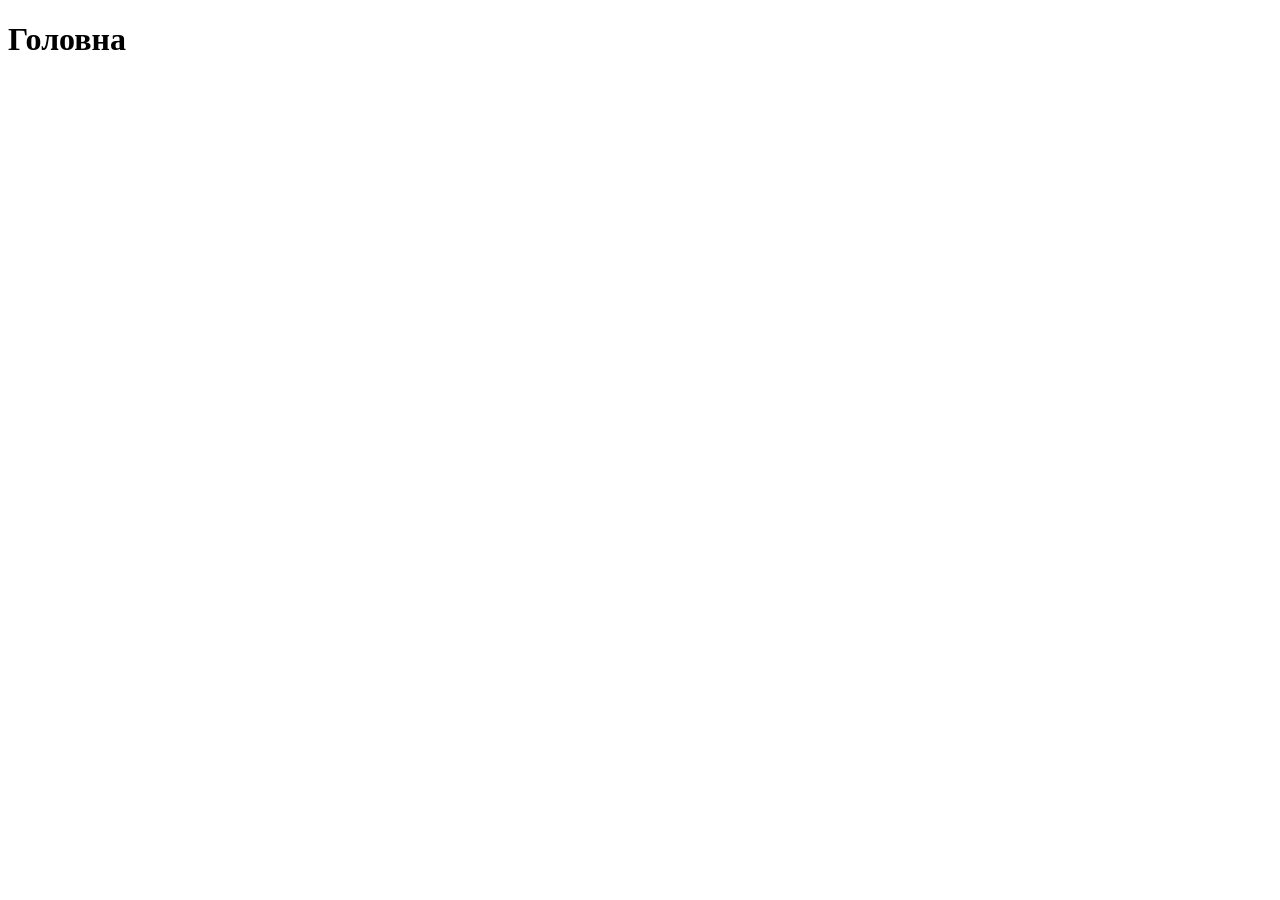
==== index.html @ 2e480514 "pribirayu angl" ====
<!DOCTYPE HTML>
<html lang = "uk">
	<head>
		<meta charset = "UTF-8">
		<meta name = "author" content = "Тодеуш Владислав">
		<title>Взяття на проході</title>
	</head>
	<body>
		<h1>Головна</h1>
	</body>
</html>
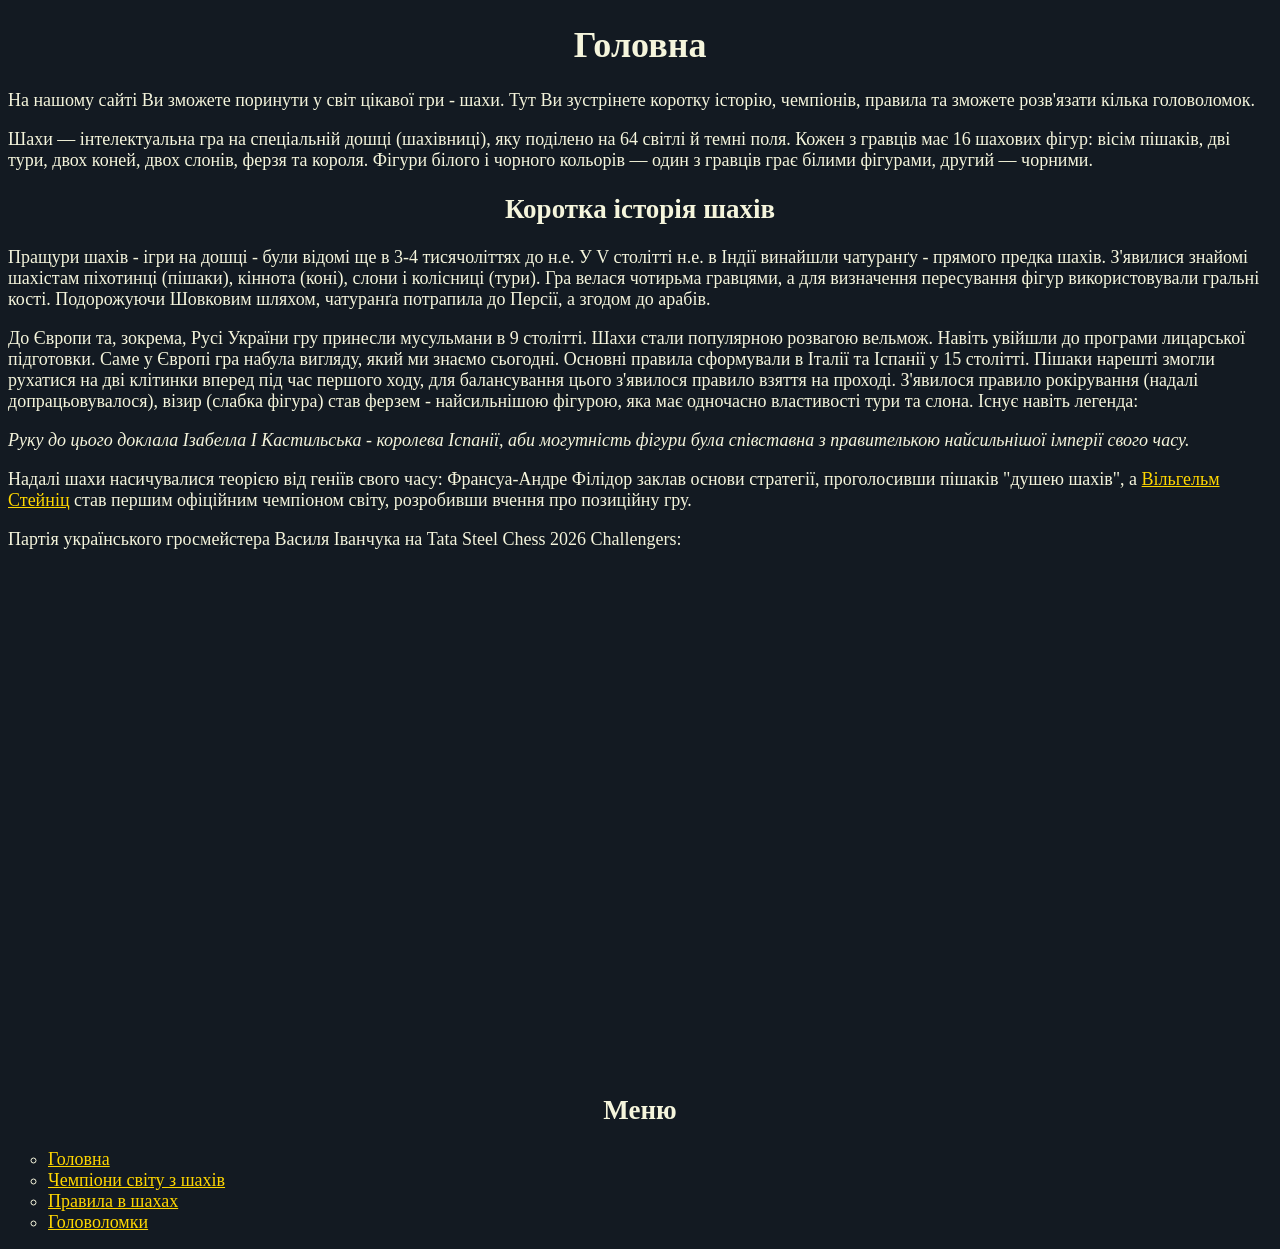
==== commit 3f338ba3: "second lab" ====
--- a/index.html
+++ b/index.html
@@ -3,9 +3,41 @@
 	<head>
 		<meta charset = "UTF-8">
 		<meta name = "author" content = "Тодеуш Владислав">
-		<title>Взяття на проході</title>
+		<title>Взяття на проході - головна</title>
 	</head>
-	<body>
-		<h1>Головна</h1>
+	<body link="#FFD700" vlink="#C0C0C0" alink="#FFFFFF" bgcolor="#131A22" ><font color = "#F5F5DC" face=Georgia size = "4">
+		<h1 align = "center">Головна</h1>
+			<p>На нашому сайті Ви зможете поринути у світ цікавої гри - шахи. 
+			Тут Ви зустрінете коротку історію, чемпіонів, правила та зможете розв'язати кілька головоломок.</p>
+			<p>Шахи —  інтелектуальна гра на спеціальній дошці (шахівниці), яку поділено на 64 світлі й темні поля. 
+			Кожен з гравців має 16 шахових фігур: вісім пішаків, дві тури, двох коней, двох слонів, ферзя та короля. 
+			Фігури білого і чорного кольорів — один з гравців грає білими фігурами, другий — чорними.</p>
+			<h2 align = "center">Коротка історія шахів</h2>
+				<p>Пращури шахів - ігри на дошці - були відомі ще в 3-4 тисячоліттях до н.е.
+				У V столітті н.е. в Індії винайшли чатуранґу - прямого предка шахів. З'явилися знайомі шахістам піхотинці (пішаки), кіннота (коні), 
+				слони і колісниці (тури). Гра велася чотирьма гравцями, а для визначення пересування фігур використовували гральні кості. 
+				Подорожуючи Шовковим шляхом, чатуранґа потрапила до Персії, а згодом до арабів.</p>
+				<p>До Європи та, зокрема, Русі України гру принесли мусульмани в 9 столітті. Шахи стали популярною розвагою вельмож. 
+				Навіть увійшли до програми лицарської підготовки. Саме у Європі гра набула вигляду, який ми знаємо сьогодні. 
+				Основні правила сформували в Італії та Іспанії у 15 столітті. 
+				Пішаки нарешті змогли рухатися на дві клітинки вперед під час першого ходу, для балансування цього з'явилося правило взяття на проході.
+				З'явилося правило рокірування (надалі допрацьовувалося), 
+				візир (слабка фігура) став ферзем - найсильнішою фігурою, яка має одночасно властивості тури та слона. 
+				Існує навіть легенда: </p><p><i>Руку до цього доклала Ізабелла І Кастильська - королева Іспанії, 
+				аби могутність фігури була співставна з правителькою найсильнішої імперії свого часу.</i></p>
+				<p>Надалі шахи насичувалися теорією від геніїв свого часу: Франсуа-Андре Філідор заклав основи стратегії, проголосивши пішаків "душею шахів", 
+				а <a href=chess_champions.html#steinitz>Вільгельм Стейніц</a> став першим офіційним чемпіоном світу, розробивши вчення про позиційну гру.</p>
+			<p>
+					Партія українського гросмейстера Василя Іванчука на Tata Steel Chess 2026 Challengers:
+			</p>
+			<iframe src="https://lichess.org/embed/broadcast/tata-steel-chess-2026--challengers/round-13/jJs1KFbZ/ITAreLho" 
+			width = "850" height="500" frameborder="0"></iframe>
+			<h2 align = "center">Меню</h2>
+				<ul type="circle">
+					<li><a href = "index.html">Головна</a></li>
+					<li><a href = "chess_champions.html">Чемпіони світу з шахів</a></li>
+					<li><a href = "chess_rules.html">Правила в шахах</a></li>
+					<li><a href = "chess_tactics.html">Головоломки</a></li></font>
+				</ul>
 	</body>
 </html>
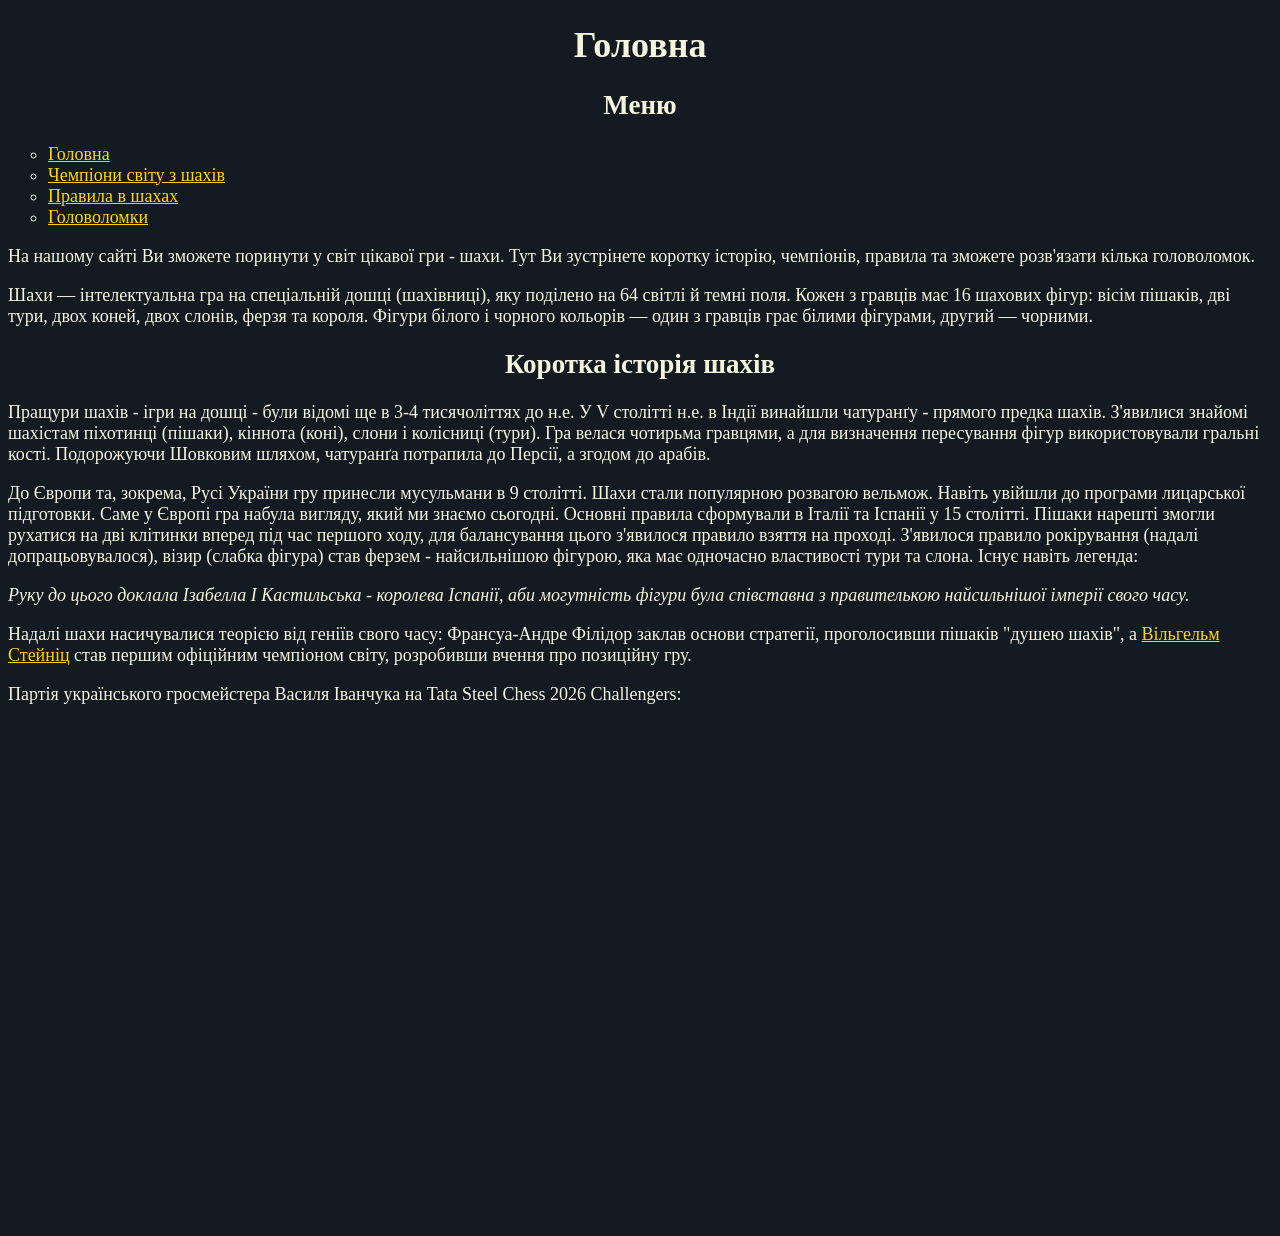
==== commit 5f7660a4: "second lab_1" ====
--- a/index.html
+++ b/index.html
@@ -7,6 +7,13 @@
 	</head>
 	<body link="#FFD700" vlink="#C0C0C0" alink="#FFFFFF" bgcolor="#131A22" ><font color = "#F5F5DC" face=Georgia size = "4">
 		<h1 align = "center">Головна</h1>
+		<h2 align = "center">Меню</h2>
+				<ul type="circle">
+					<li><a href = "index.html">Головна</a></li>
+					<li><a href = "chess_champions.html">Чемпіони світу з шахів</a></li>
+					<li><a href = "chess_rules.html">Правила в шахах</a></li>
+					<li><a href = "chess_tactics.html">Головоломки</a></li>
+				</ul>
 			<p>На нашому сайті Ви зможете поринути у світ цікавої гри - шахи. 
 			Тут Ви зустрінете коротку історію, чемпіонів, правила та зможете розв'язати кілька головоломок.</p>
 			<p>Шахи —  інтелектуальна гра на спеціальній дошці (шахівниці), яку поділено на 64 світлі й темні поля. 
@@ -32,12 +39,6 @@
 			</p>
 			<iframe src="https://lichess.org/embed/broadcast/tata-steel-chess-2026--challengers/round-13/jJs1KFbZ/ITAreLho" 
 			width = "850" height="500" frameborder="0"></iframe>
-			<h2 align = "center">Меню</h2>
-				<ul type="circle">
-					<li><a href = "index.html">Головна</a></li>
-					<li><a href = "chess_champions.html">Чемпіони світу з шахів</a></li>
-					<li><a href = "chess_rules.html">Правила в шахах</a></li>
-					<li><a href = "chess_tactics.html">Головоломки</a></li></font>
-				</ul>
+			</font>
 	</body>
 </html>
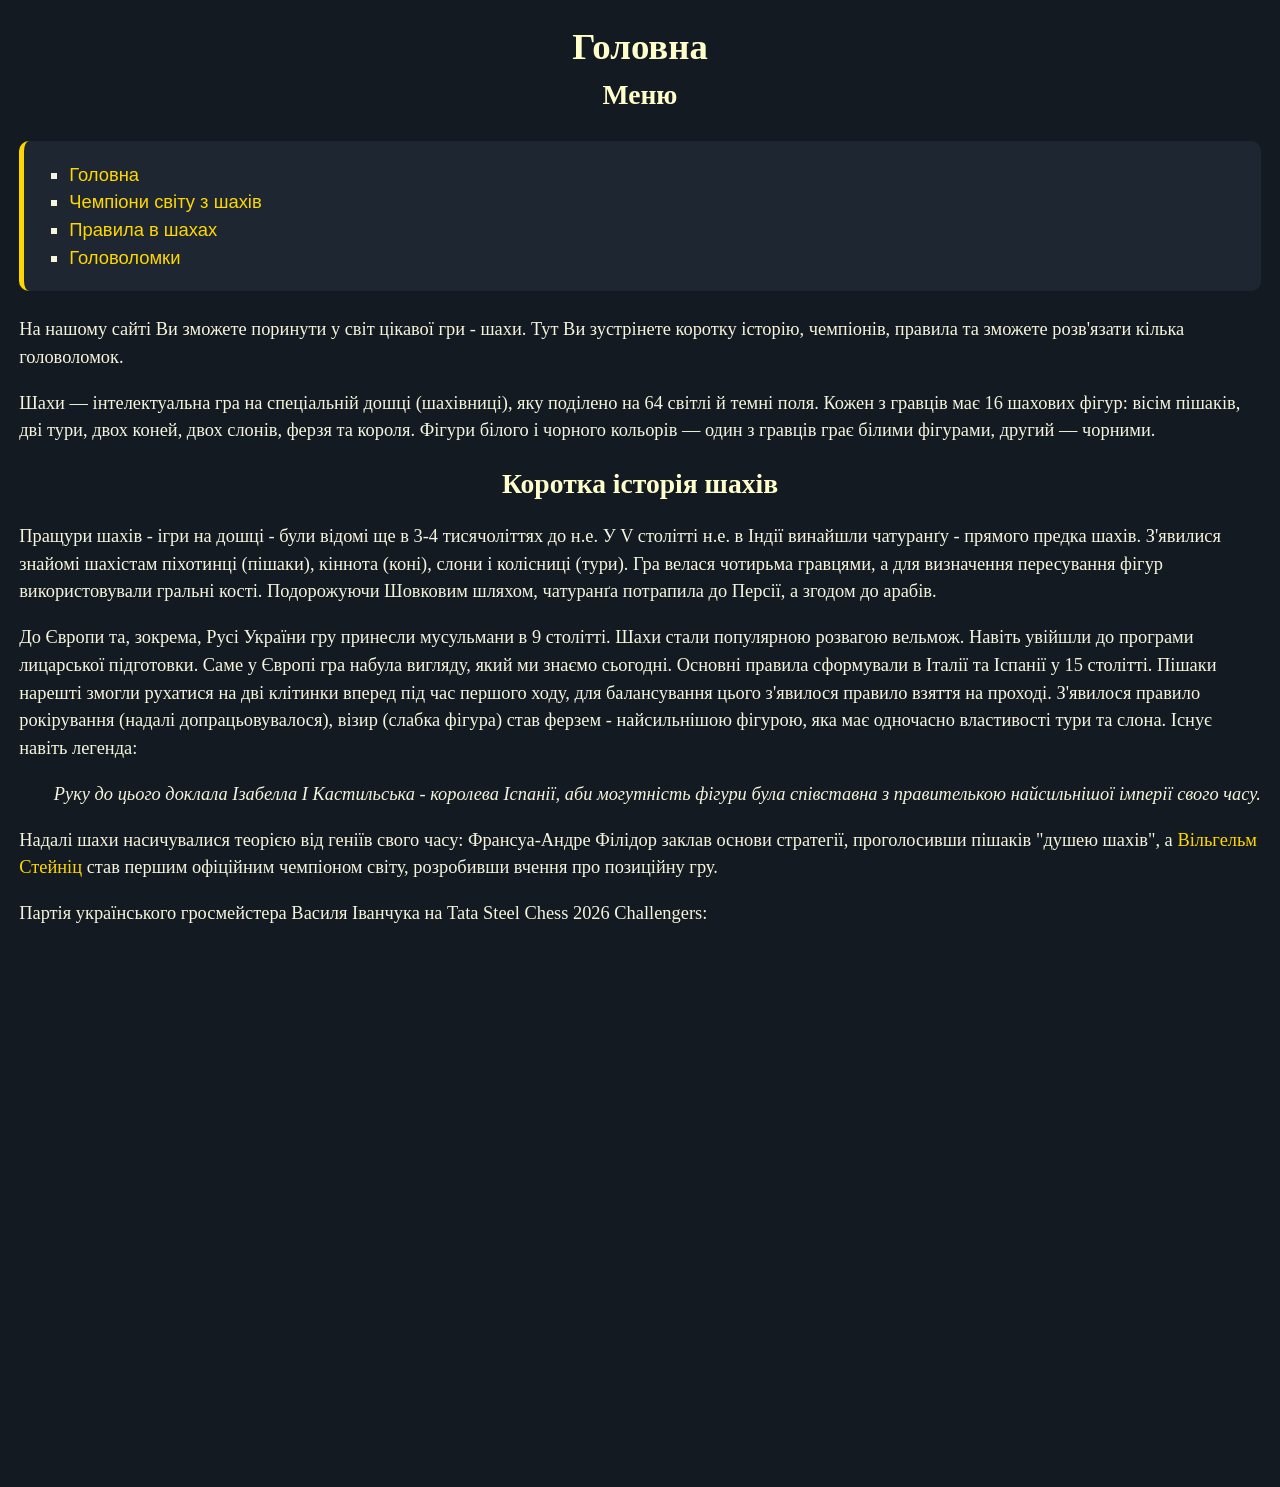
==== commit 09c77a98: "3 lab" ====
--- a/index.html
+++ b/index.html
@@ -4,10 +4,11 @@
 		<meta charset = "UTF-8">
 		<meta name = "author" content = "Тодеуш Владислав">
 		<title>Взяття на проході - головна</title>
+		<link rel = "stylesheet" type = "text/css" href = "style.css">
 	</head>
-	<body link="#FFD700" vlink="#C0C0C0" alink="#FFFFFF" bgcolor="#131A22" ><font color = "#F5F5DC" face=Georgia size = "4">
-		<h1 align = "center">Головна</h1>
-		<h2 align = "center">Меню</h2>
+	<body>
+		<h1>Головна</h1>
+		<h2>Меню</h2>
 				<ul type="circle">
 					<li><a href = "index.html">Головна</a></li>
 					<li><a href = "chess_champions.html">Чемпіони світу з шахів</a></li>
@@ -19,7 +20,7 @@
 			<p>Шахи —  інтелектуальна гра на спеціальній дошці (шахівниці), яку поділено на 64 світлі й темні поля. 
 			Кожен з гравців має 16 шахових фігур: вісім пішаків, дві тури, двох коней, двох слонів, ферзя та короля. 
 			Фігури білого і чорного кольорів — один з гравців грає білими фігурами, другий — чорними.</p>
-			<h2 align = "center">Коротка історія шахів</h2>
+			<h2>Коротка історія шахів</h2>
 				<p>Пращури шахів - ігри на дошці - були відомі ще в 3-4 тисячоліттях до н.е.
 				У V столітті н.е. в Індії винайшли чатуранґу - прямого предка шахів. З'явилися знайомі шахістам піхотинці (пішаки), кіннота (коні), 
 				слони і колісниці (тури). Гра велася чотирьма гравцями, а для визначення пересування фігур використовували гральні кості. 
@@ -30,15 +31,14 @@
 				Пішаки нарешті змогли рухатися на дві клітинки вперед під час першого ходу, для балансування цього з'явилося правило взяття на проході.
 				З'явилося правило рокірування (надалі допрацьовувалося), 
 				візир (слабка фігура) став ферзем - найсильнішою фігурою, яка має одночасно властивості тури та слона. 
-				Існує навіть легенда: </p><p><i>Руку до цього доклала Ізабелла І Кастильська - королева Іспанії, 
-				аби могутність фігури була співставна з правителькою найсильнішої імперії свого часу.</i></p>
+				Існує навіть легенда: </p>
+				<p id="quote">Руку до цього доклала Ізабелла І Кастильська - королева Іспанії, 
+				аби могутність фігури була співставна з правителькою найсильнішої імперії свого часу.</p>
 				<p>Надалі шахи насичувалися теорією від геніїв свого часу: Франсуа-Андре Філідор заклав основи стратегії, проголосивши пішаків "душею шахів", 
 				а <a href=chess_champions.html#steinitz>Вільгельм Стейніц</a> став першим офіційним чемпіоном світу, розробивши вчення про позиційну гру.</p>
 			<p>
 					Партія українського гросмейстера Василя Іванчука на Tata Steel Chess 2026 Challengers:
 			</p>
-			<iframe src="https://lichess.org/embed/broadcast/tata-steel-chess-2026--challengers/round-13/jJs1KFbZ/ITAreLho" 
-			width = "850" height="500" frameborder="0"></iframe>
-			</font>
+			<iframe id="broadcast" src="https://lichess.org/embed/broadcast/tata-steel-chess-2026--challengers/round-13/jJs1KFbZ/ITAreLho"></iframe>
 	</body>
 </html>
--- a/style.css
+++ b/style.css
@@ -0,0 +1,40 @@
+body {background-color: #131A22; font-size: 1.15rem; color: #F5F5DC; font-family: Georgia; line-height: 1.5; padding: 1.2rem; margin: 0}
+h1, h2, caption{font-size: 200%; color: #FFC; font-family: serif; margin:0; text-align: center;}
+h2{font-size: 150%;}
+a {
+    text-decoration: none;
+}
+a:link { color: #FFD700; }
+a:visited { color: #C0C0C0 !important;}
+a:hover { color: #FFFFFF; }
+#quote { font-style: italic; text-align:right;}
+#broadcast {border: 0; width: 850px; height: 500px; display: block; margin: 20px auto;}
+img {display: block; margin: auto; max-width: 400px; width: 100%; height: auto; border: 0;}
+.diagram-name {text-align: center; font-family: serif; font-style: italic;}
+.diagram-explanation {text-align: center;}
+
+table {
+    width: 100%; border-collapse: collapse; margin:0 auto; background-color: #1a222c;
+	font-family: Verdana; font-size: 0.95rem; text-align: center; border: 3px solid #4b5563;	
+}
+caption {font-size: 180%; font-weight: bold;}
+th {
+    background-color: #334155; color: #FFC; border: 1px solid #4b5563;
+	text-transform: uppercase; padding: 12px;
+}
+
+td {color: #F5F5DC; border: 1px solid #4b5563; padding: 10px; vertical-align: middle;}
+.table-picture {max-width: 150px; width: 100%}
+#small-table {width: 100%; max-width: 400px;}
+#embedded-table {width: 100%; border: 0; margin: 0;}
+#embedded-cell {padding: 0;}
+
+ul, ol, dl {
+    font-family: sans-serif; color: #F5F5DC; background-color: #1e2731;
+    margin: 25px 0; padding: 20px 45px;
+    border-left: 5px solid #FFD700; border-radius: 10px;
+}
+ul { list-style-type: square; }
+ol { list-style-type: lower-alpha; }
+dt { font-family: Georgia; font-weight: bold; color: #FFD700;}
+dd { font-style: italic; padding: 5px 0; border-bottom: 1px solid #4b5563;}
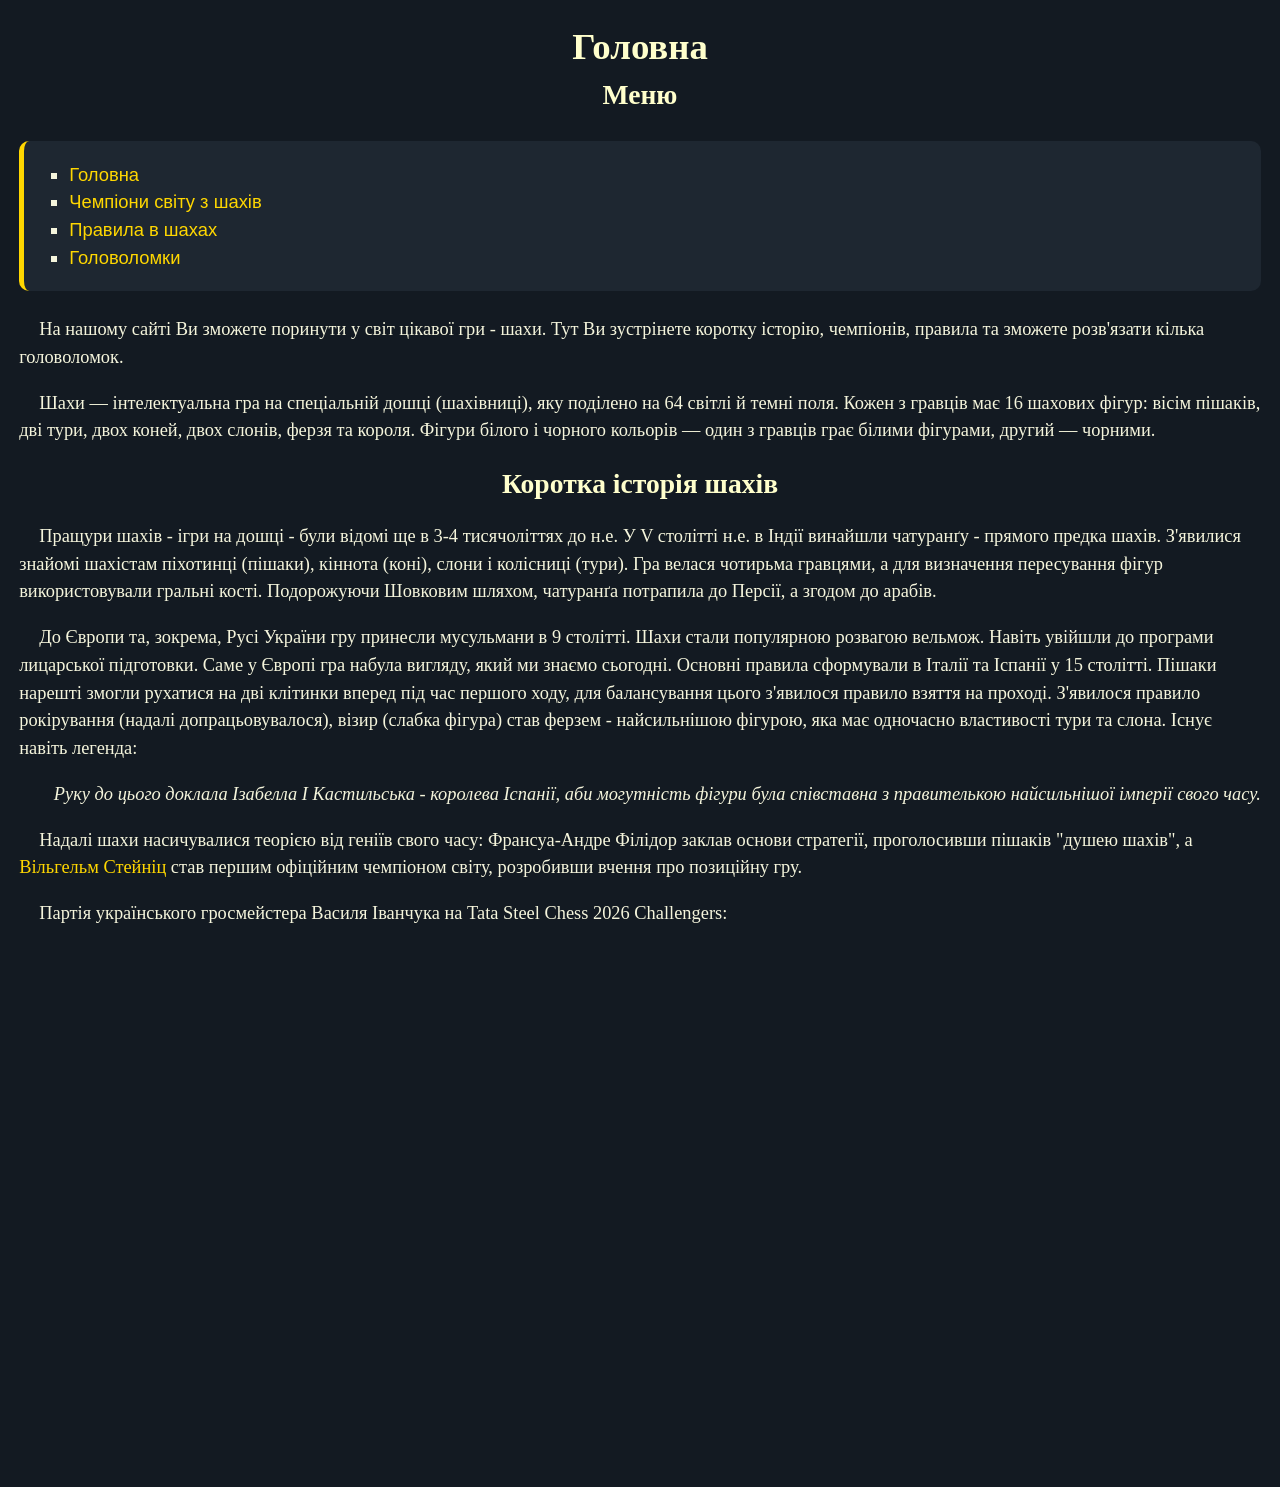
==== commit a4cf8d05: "after 3 lab" ====
--- a/index.html
+++ b/index.html
@@ -9,7 +9,7 @@
 	<body>
 		<h1>Головна</h1>
 		<h2>Меню</h2>
-				<ul type="circle">
+				<ul>
 					<li><a href = "index.html">Головна</a></li>
 					<li><a href = "chess_champions.html">Чемпіони світу з шахів</a></li>
 					<li><a href = "chess_rules.html">Правила в шахах</a></li>
--- a/style.css
+++ b/style.css
@@ -5,13 +5,14 @@
     text-decoration: none;
 }
 a:link { color: #FFD700; }
-a:visited { color: #C0C0C0 !important;}
+a:visited { color: #C0C0C0;}
 a:hover { color: #FFFFFF; }
 #quote { font-style: italic; text-align:right;}
 #broadcast {border: 0; width: 850px; height: 500px; display: block; margin: 20px auto;}
 img {display: block; margin: auto; max-width: 400px; width: 100%; height: auto; border: 0;}
-.diagram-name {text-align: center; font-family: serif; font-style: italic;}
+.diagram-name {text-align: center; font-family: serif; font-style: italic; padding-bottom: 2rem;}
 .diagram-explanation {text-align: center;}
+p {text-indent: 20px;}
 
 table {
     width: 100%; border-collapse: collapse; margin:0 auto; background-color: #1a222c;
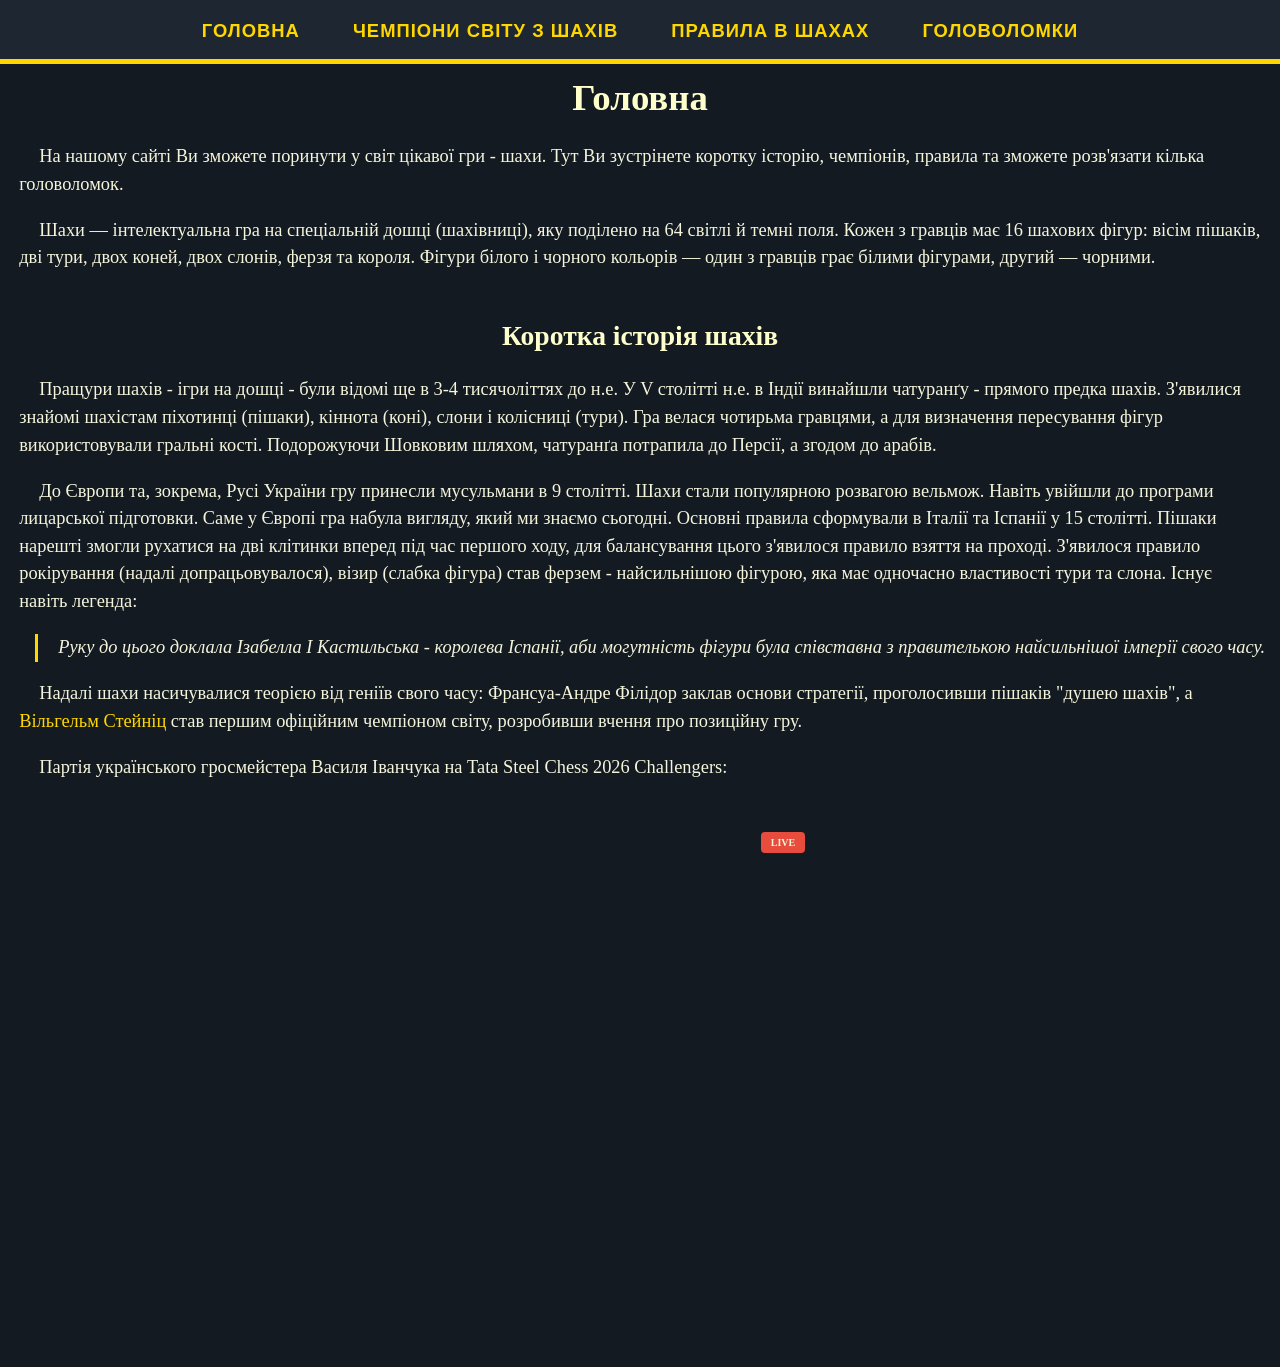
==== commit ba5f1b99: "5lab" ====
--- a/index.html
+++ b/index.html
@@ -8,13 +8,12 @@
 	</head>
 	<body>
 		<h1>Головна</h1>
-		<h2>Меню</h2>
-				<ul>
-					<li><a href = "index.html">Головна</a></li>
-					<li><a href = "chess_champions.html">Чемпіони світу з шахів</a></li>
-					<li><a href = "chess_rules.html">Правила в шахах</a></li>
-					<li><a href = "chess_tactics.html">Головоломки</a></li>
-				</ul>
+			<ul class="nav">
+				<li><a href = "index.html">Головна</a></li>
+				<li><a href = "chess_champions.html">Чемпіони світу з шахів</a></li>
+				<li><a href = "chess_rules.html">Правила в шахах</a></li>
+				<li><a href = "chess_tactics.html">Головоломки</a></li>
+			</ul>
 			<p>На нашому сайті Ви зможете поринути у світ цікавої гри - шахи. 
 			Тут Ви зустрінете коротку історію, чемпіонів, правила та зможете розв'язати кілька головоломок.</p>
 			<p>Шахи —  інтелектуальна гра на спеціальній дошці (шахівниці), яку поділено на 64 світлі й темні поля. 
@@ -39,6 +38,9 @@
 			<p>
 					Партія українського гросмейстера Василя Іванчука на Tata Steel Chess 2026 Challengers:
 			</p>
-			<iframe id="broadcast" src="https://lichess.org/embed/broadcast/tata-steel-chess-2026--challengers/round-13/jJs1KFbZ/ITAreLho"></iframe>
+			<div class="video-wrapper">
+				<span class="live-indicator">LIVE</span>
+				<iframe id="broadcast" src="https://lichess.org/embed/broadcast/tata-steel-chess-2026--challengers/round-13/jJs1KFbZ/ITAreLho"></iframe>
+			</div>
 	</body>
 </html>
--- a/style.css
+++ b/style.css
@@ -1,41 +1,176 @@
-body {background-color: #131A22; font-size: 1.15rem; color: #F5F5DC; font-family: Georgia; line-height: 1.5; padding: 1.2rem; margin: 0}
-h1, h2, caption{font-size: 200%; color: #FFC; font-family: serif; margin:0; text-align: center;}
-h2{font-size: 150%;}
-a {
-    text-decoration: none;
+body {
+    background-color: #131A22;
+    font-family: Georgia, serif;
+    font-size: 1.15rem;
+    color: #F5F5DC;
+    line-height: 1.5;
+    padding: 1.2rem;
+    margin: 0;
+	padding-top: 3rem;
 }
-a:link { color: #FFD700; }
-a:visited { color: #C0C0C0;}
-a:hover { color: #FFFFFF; }
-#quote { font-style: italic; text-align:right;}
-#broadcast {border: 0; width: 850px; height: 500px; display: block; margin: 20px auto;}
-img {display: block; margin: auto; max-width: 400px; width: 100%; height: auto; border: 0;}
-.diagram-name {text-align: center; font-family: serif; font-style: italic; padding-bottom: 2rem;}
-.diagram-explanation {text-align: center;}
-p {text-indent: 20px;}
+
+img {
+    display: block;
+    margin: 0;
+    max-width: 400px;
+    width: 100%;
+    height: auto;
+}
+
+p {
+    text-indent: 20px;
+}
+
+#broadcast {
+    display: block;
+    width: 850px;
+    height: 500px;
+    margin: 20px auto;
+    border: 0;
+}
+
+
+h1, h2, caption {
+    font-family: serif;
+    color: #FFC;
+    text-align: center;
+    line-height: 1;
+    margin: 0;
+    padding-top: 2rem;
+    padding-bottom: 0.5rem;
+}
+
+h1 { font-size: 200%; }
+h2 { font-size: 150%; }
+
+#quote {font-style: italic; position: relative; left: 1rem; border-left: 3px solid #FFD700; margin: 1rem 0;}
+
+
+a { text-decoration: none; }
+
+a:link    { color: #FFD700; }
+a:visited { color: #B8860B; }
+a:hover   { color: #FFFACD; text-decoration: underline; }
+a:active  { color: #FFA500; }
+
+
+ul, ol, dl {
+    font-family: sans-serif;
+    color: #F5F5DC;
+    background-color: #1e2731;
+    margin: 25px 0;
+    padding: 20px 45px;
+    border-left: 5px solid #FFD700;
+    border-radius: 10px;
+}
+
+ul { list-style-type: square; }
+ol { list-style-type: lower-alpha; }
+
+
+ul a {
+    font-weight: bold;
+    text-transform: uppercase;
+    letter-spacing: 1px;
+}
+
+ol > li > b {
+    color: #FFD700;
+    font-size: 1.2rem;
+}
+ol > li:first-child {
+    text-transform: uppercase;
+}
+
+dt {
+    font-family: Georgia, serif;
+    font-weight: bold;
+    color: #FFD700;
+}
+
+dd {
+    font-style: italic;
+    padding: 5px 0;
+    border-bottom: 1px solid #4b5563;
+}
 
 table {
-    width: 100%; border-collapse: collapse; margin:0 auto; background-color: #1a222c;
-	font-family: Verdana; font-size: 0.95rem; text-align: center; border: 3px solid #4b5563;	
-}
-caption {font-size: 180%; font-weight: bold;}
-th {
-    background-color: #334155; color: #FFC; border: 1px solid #4b5563;
-	text-transform: uppercase; padding: 12px;
+    width: 100%;
+    margin: 0 auto;
+    border-collapse: collapse;
+    background-color: #1a222c;
+    font-family: Verdana, sans-serif;
+    font-size: 0.95rem;
+    text-align: center;
+    border: 3px solid #4b5563;
 }
 
-td {color: #F5F5DC; border: 1px solid #4b5563; padding: 10px; vertical-align: middle;}
-.table-picture {max-width: 150px; width: 100%}
-#small-table {width: 100%; max-width: 400px;}
-#embedded-table {width: 100%; border: 0; margin: 0;}
-#embedded-cell {padding: 0;}
+caption {
+    font-size: 180%;
+    font-weight: bold;
+    padding-bottom: 1.5rem;
+}
 
-ul, ol, dl {
-    font-family: sans-serif; color: #F5F5DC; background-color: #1e2731;
-    margin: 25px 0; padding: 20px 45px;
-    border-left: 5px solid #FFD700; border-radius: 10px;
+th {
+    background-color: #334155;
+    color: #FFC;
+    padding: 12px;
+    text-transform: uppercase;
+    border: 1px solid #4b5563;
 }
-ul { list-style-type: square; }
-ol { list-style-type: lower-alpha; }
-dt { font-family: Georgia; font-weight: bold; color: #FFD700;}
-dd { font-style: italic; padding: 5px 0; border-bottom: 1px solid #4b5563;}+
+td {
+    color: #F5F5DC;
+    padding: 10px;
+    vertical-align: middle;
+    border: 1px solid #4b5563;
+}
+
+
+#small-table    { width: 100%; max-width: 400px; }
+#embedded-table { width: 100%; border: 0; margin: 0; }
+#embedded-cell  { padding: 0; }
+.table-picture  { width: 100%; max-width: 150px; }
+
+.diagram-explanation {
+    text-align: center;
+}
+
+
+a + p {
+    font-family: serif;
+    font-style: italic;
+    text-align: center;
+    margin-top: 0;
+    padding-top: 0.1rem;
+    padding-bottom: 2rem;
+}
+
+
+p + a {
+    display: block;
+    margin: 2rem auto 0;
+    max-width: 400px;
+    width: 100%;
+    height: auto;
+    border: 0;
+}
+#start-position{float:left; margin-top: 4rem; margin-left: 2rem;}
+#start-position-text{float:right; margin-right: 2rem;}
+.clearfix::after {content: ""; display: block;clear:both;}
+#pawn::before {content: "♙";}
+#knight::before {content: "♘";}
+#bishop::before {content: "♗";}
+#rook::before {content: "♖";}
+#queen::before {content: "♕";}
+#king::before {content: "♔";}
+#castling::before {content: "♖";}
+#castling::after {content: "♔";}
+.nav {position: fixed; top: 0; left: 0; width: 100%; box-sizing: border-box; background-color: #1e2731; border-bottom: 5px solid #FFD700;
+ padding: 1rem; margin: 0; list-style-type: none; text-align: center; border-left: none; border-radius: 0; height: 4rem;}
+.nav li { display: inline-block; margin: 0 1.5rem; vertical-align: middle;}
+.label {font-weight: bold; text-transform: uppercase;}
+
+.video-wrapper {position: relative; display: inline-block;}
+.live-indicator {position: absolute; top: 2rem; right: 4rem; background-color: #e74c3c; padding: 3px 10px; font-size: 10px; 
+		font-weight: bold;border-radius: 4px;}
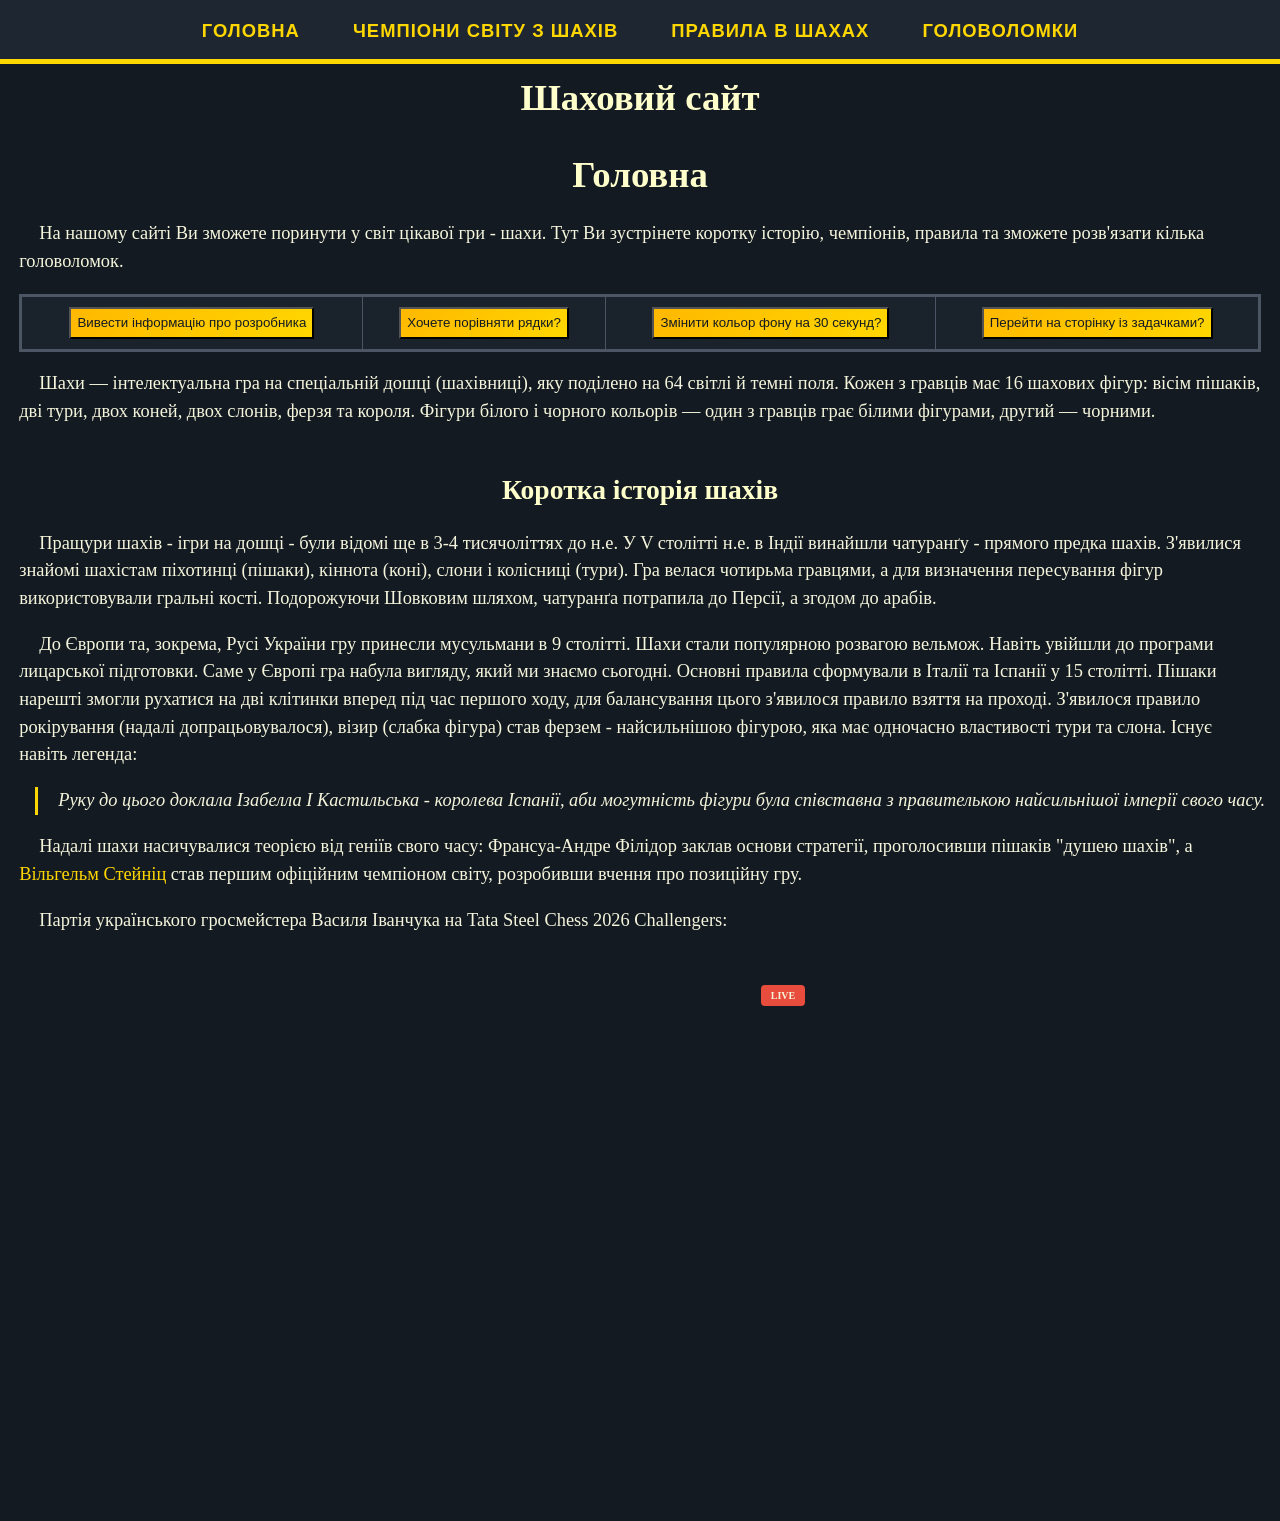
==== commit bc498414: "6_lab" ====
--- a/index.html
+++ b/index.html
@@ -5,8 +5,10 @@
 		<meta name = "author" content = "Тодеуш Владислав">
 		<title>Взяття на проході - головна</title>
 		<link rel = "stylesheet" type = "text/css" href = "style.css">
+		
 	</head>
 	<body>
+		<script>document.write('<h1>Шаховий сайт</h1>')</script>
 		<h1>Головна</h1>
 			<ul class="nav">
 				<li><a href = "index.html">Головна</a></li>
@@ -16,6 +18,22 @@
 			</ul>
 			<p>На нашому сайті Ви зможете поринути у світ цікавої гри - шахи. 
 			Тут Ви зустрінете коротку історію, чемпіонів, правила та зможете розв'язати кілька головоломок.</p>
+			<table>
+				<tr>
+					<td>
+						<button onclick="displayMe('Тодеуш', 'Владислав')">Вивести інформацію про розробника</button>
+					</td>
+					<td>
+						<button onclick="enterStrings()">Хочете порівняти рядки?</button>
+					</td>
+					<td>
+						<button onclick="changeBackground()">Змінити кольор фону на 30 секунд?</button>
+					</td>
+					<td>
+						<button onclick="anotherPage()">Перейти на сторінку із задачками?</button>
+					</td>
+				</tr>
+			</table>
 			<p>Шахи —  інтелектуальна гра на спеціальній дошці (шахівниці), яку поділено на 64 світлі й темні поля. 
 			Кожен з гравців має 16 шахових фігур: вісім пішаків, дві тури, двох коней, двох слонів, ферзя та короля. 
 			Фігури білого і чорного кольорів — один з гравців грає білими фігурами, другий — чорними.</p>
@@ -42,5 +60,24 @@
 				<span class="live-indicator">LIVE</span>
 				<iframe id="broadcast" src="https://lichess.org/embed/broadcast/tata-steel-chess-2026--challengers/round-13/jJs1KFbZ/ITAreLho"></iframe>
 			</div>
+			<script>
+				setTimeout (() => myGreetings(), 2000);
+				function myGreetings() {
+					alert("Вітаю на сайті про шахи!");
+					let userRating = prompt("Який твій рейтинг?", "1000");
+					console.log(userRating);
+					if (userRating !== null) {
+						let wantsToSee = confirm("Чудовий рейтинг - " + userRating + "! Хочеш переглянути шахові задачі?");
+						if (wantsToSee) {
+							if(confirm("Шукай розділ із діаграмами на сторінці 'Головоломки'\nПерейти на сторінку 'Головоломки'?")){
+								location.href="chess_tactics.html";
+							}
+						} else {
+							alert("Зрозумів, тоді просто приємного читання історії та правил.");
+						}
+					}
+				}
+			</script>
+			<script src="script.js"></script>
 	</body>
 </html>
--- a/style.css
+++ b/style.css
@@ -173,4 +173,30 @@
 
 .video-wrapper {position: relative; display: inline-block;}
 .live-indicator {position: absolute; top: 2rem; right: 4rem; background-color: #e74c3c; padding: 3px 10px; font-size: 10px; 
-		font-weight: bold;border-radius: 4px;}+		font-weight: bold;border-radius: 4px;}
+button {color: #131A22; height: 2rem; width: auto; background: linear-gradient(135deg, #FFB800, #FFD700);}
+
+
+#table-editor-control{
+    display: flex;
+    flex-direction: column;
+    align-items: center;
+    margin: 20px auto; 
+    max-width: 800px; 
+    text-align: center; 
+    padding: 15px; 
+    background-color: #1e2731; 
+    border: 2px solid #FFD700; 
+    border-radius: 6px;
+}
+#table-editor-control button{
+    width: 400px;
+    margin-bottom: 8px;
+    background: linear-gradient(135deg, #FFB800, #FFD700); 
+    font-weight: bold; 
+    padding: 5px 15px; 
+    cursor: pointer;
+}
+#table-editor-control h3{
+    color: #FFC; margin-top: 0;
+}
